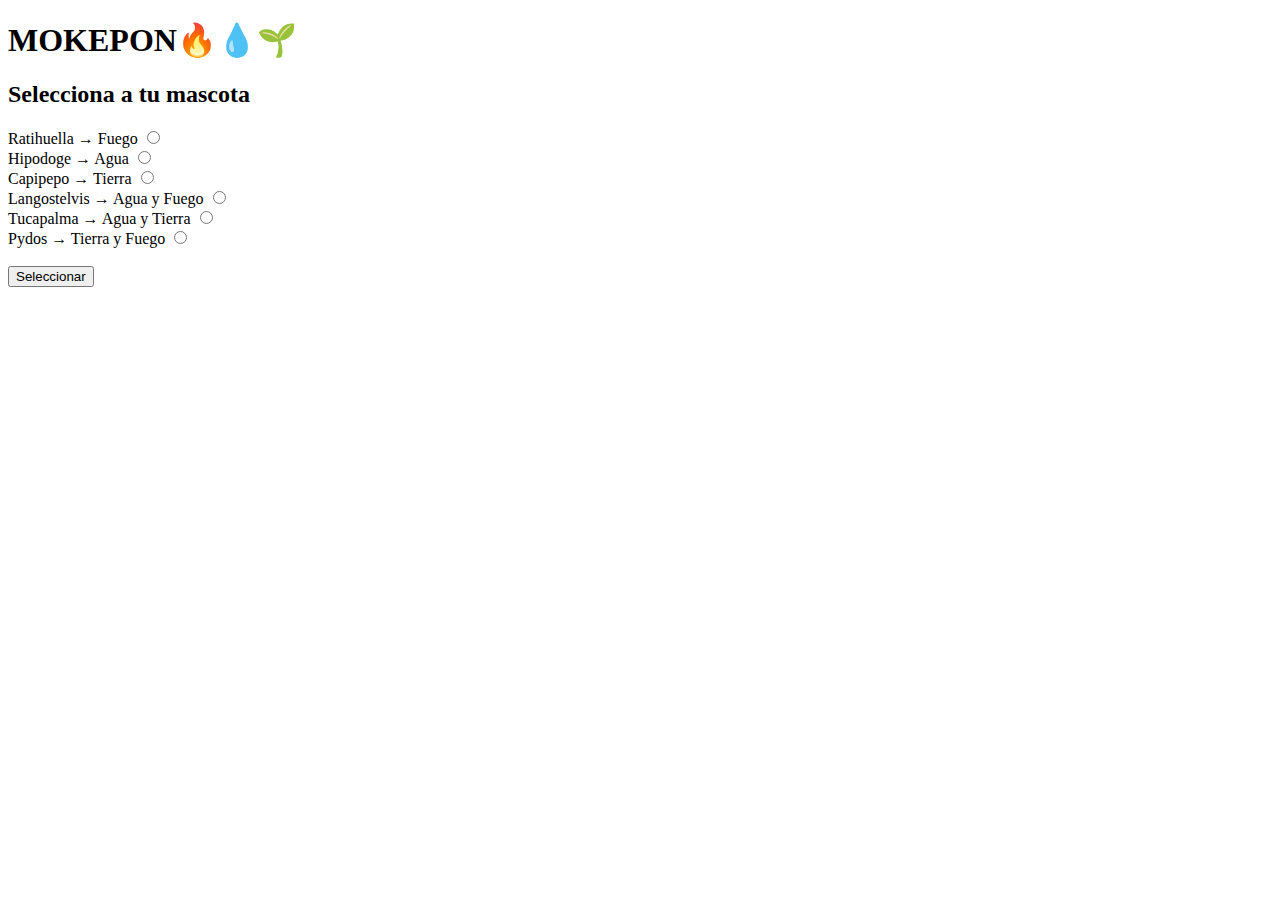
==== mokepon.html @ acfb99b4 "Primera versión de la página MOKEPON, juego con funcionalidad casi total" ====
<!DOCTYPE html>
<html lang="en">
<head>
    <meta charset="UTF-8">
    <meta name="viewport" content="width=device-width, initial-scale=1.0">
    <title>MOKEPON</title>
    <script src="js/script.js"></script>
</head>
<body>
    <h1>MOKEPON🔥💧🌱</h1>

    <section id="mascota">
        <h2>Selecciona a tu mascota</h2>

        <label for="ratihuella">Ratihuella → Fuego</label>
        <input type="radio" name="mascota" id="ratihuella"/>
        <br>

        <label for="hipodoge">Hipodoge → Agua</label>
        <input type="radio" name="mascota" id="hipodoge"/>
        <br>

        <label for="capipepo">Capipepo → Tierra</label>
        <input type="radio" name="mascota" id="capipepo"/>
        <br>

        <label for="langostelvis">Langostelvis → Agua y Fuego</label>
        <input type="radio" name="mascota" id="langostelvis"/>
        <br>

        <label for="tucapalma">Tucapalma → Agua y Tierra</label>
        <input type="radio" name="mascota" id="tucapalma"/>
        <br>

        <label for="pydos">Pydos → Tierra y Fuego</label>
        <input type="radio" name="mascota" id="pydos"/>
        <br><br>

        <button id="boton-mascota">Seleccionar</button>
    </section>

    <section id="ataque">
        <p>Tu <span id="mascotaJugador">mascota</span> tiene <span id="spanVidasJugador">3</span> vidas</p>
        <p>El <span id="mascotaEnemigo">mokepon</span> enemigo tiene <span id="spanVidasEnemigo">3</span> vidas</p>

        <h2>Selecciona un ataque</h2>
        <p>
            <button id="boton-fuego">Fuego 🔥</button>
            <button id="boton-agua">Agua 💧</button>
            <button id="boton-tierra">Tierra 🌱</button>
        </p>
    </section>

    <section id="mensajes">

    </section>

    <section id="reiniciar">
        <button id="boton-reinicio">Reiniciar</button>
    </section>
</body>
</html>
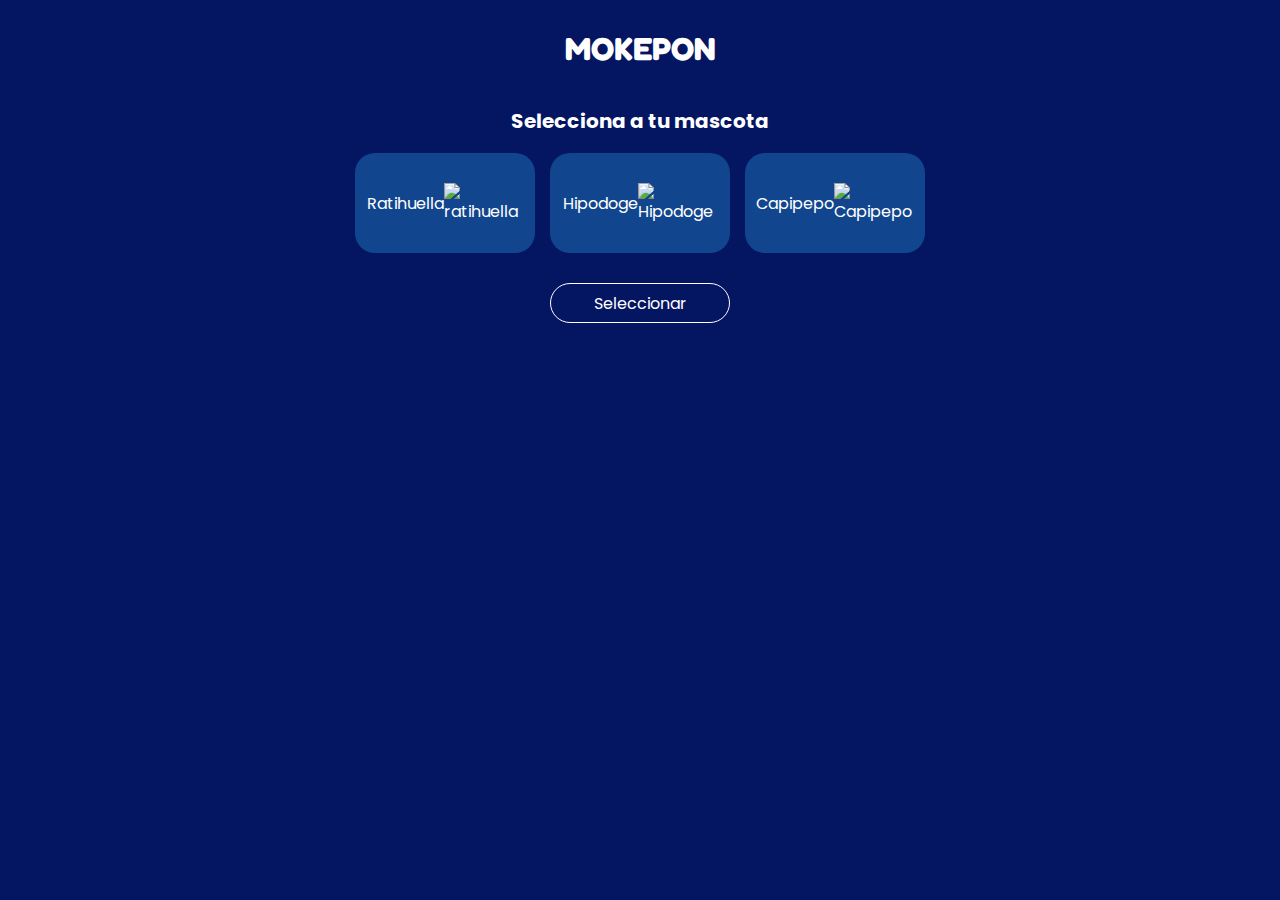
==== commit 655753a8: "Primera página del juego con diseño completo" ====
--- a/mokepon.html
+++ b/mokepon.html
@@ -1,28 +1,38 @@
 <!DOCTYPE html>
-<html lang="en">
+<html lang="es">
 <head>
     <meta charset="UTF-8">
-    <meta name="viewport" content="width=device-width, initial-scale=1.0">
     <title>MOKEPON</title>
+    <link rel="stylesheet" href="styles.css">
     <script src="js/script.js"></script>
 </head>
 <body>
-    <h1>MOKEPON🔥💧🌱</h1>
 
     <section id="mascota">
-        <h2>Selecciona a tu mascota</h2>
+        <h1 class="titulo">MOKEPON</h1>
 
-        <label for="ratihuella">Ratihuella → Fuego</label>
-        <input type="radio" name="mascota" id="ratihuella"/>
-        <br>
+        <h2 class="subtitulo">Selecciona a tu mascota</h2>
 
-        <label for="hipodoge">Hipodoge → Agua</label>
-        <input type="radio" name="mascota" id="hipodoge"/>
-        <br>
+        <div class="tarjetas">
+            <label class="tarjeta-de-mokepon" for="ratihuella">
+                <p>Ratihuella</p>
+                <img src="assets/mokepons_mokepon_ratigueya_attack.png" alt="ratihuella">
+            </label>
+            <input type="radio" name="mascota" id="ratihuella"/>
 
-        <label for="capipepo">Capipepo → Tierra</label>
-        <input type="radio" name="mascota" id="capipepo"/>
-        <br>
+            <label class="tarjeta-de-mokepon" for="hipodoge">
+                <p>Hipodoge</p>
+                <img src="assets/mokepons_mokepon_hipodoge_attack.png" alt="Hipodoge">
+            </label>
+            <input type="radio" name="mascota" id="hipodoge"/>
+
+            <label class="tarjeta-de-mokepon" for="capipepo">
+                <p>Capipepo</p>
+                <img src="assets/mokepons_mokepon_capipepo_attack.png" alt="Capipepo">
+            </label>
+            <input type="radio" name="mascota" id="capipepo"/>
+        </div>
+<!--
 
         <label for="langostelvis">Langostelvis → Agua y Fuego</label>
         <input type="radio" name="mascota" id="langostelvis"/>
@@ -35,11 +45,14 @@
         <label for="pydos">Pydos → Tierra y Fuego</label>
         <input type="radio" name="mascota" id="pydos"/>
         <br><br>
+-->
 
         <button id="boton-mascota">Seleccionar</button>
     </section>
 
     <section id="ataque">
+        <h1 class="titulo">MOKEPON🔥💧🌱</h1>
+
         <p>Tu <span id="mascotaJugador">mascota</span> tiene <span id="spanVidasJugador">3</span> vidas</p>
         <p>El <span id="mascotaEnemigo">mokepon</span> enemigo tiene <span id="spanVidasEnemigo">3</span> vidas</p>
 
--- a/styles.css
+++ b/styles.css
@@ -0,0 +1,104 @@
+@import url('https://fonts.googleapis.com/css2?family=Fredoka+One&family=Poppins:wght@300&display=swap');
+
+body {
+    font-family: Poppins, sans-serif;
+    background-color: #041562;
+}
+
+#seleccionar-mascota {
+    display: flex;
+    flex-direction: column;
+    justify-content: center;
+    align-items: center;
+}
+
+.titulo {
+    font-family: 'Fredoka One', cursive;
+    color: white;
+    font-size: 32px;
+}
+
+.subtitulo {
+    color: white;
+    font-size: 20px;
+}
+
+.tarjetas {
+    display: flex;
+    gap: 10px;
+}
+
+.tarjeta-de-mokepon {
+    width: 180px;
+    height: 100px;
+    background: #11468F;
+    padding: 10px;
+    box-sizing: border-box;
+    border-radius: 20px;
+    display: flex;
+    justify-content: center;
+    align-items: center;
+    color: white;
+}
+
+.tarjeta-de-mokepon img {
+    width: 80px;
+}
+
+input {
+    display: none;
+}
+
+.titulo {
+    font-size: 32px;
+    color: white;
+}
+
+.subtitulo {
+    color: white;
+    font-size: 20px;
+}
+
+#mascota {
+    display: flex;
+    flex-direction: column;
+    justify-content: center;
+    align-items: center;
+}
+
+.tarjetas {
+    display: flex;
+    gap: 15px;
+}
+
+.tarjeta-de-mokepon {
+    width: 180px;
+    height: 100px;
+    background: #11468F;
+    padding: 10px;
+    border-radius: 20px;
+    display: flex;
+    color: white;
+    justify-content: center;
+    align-items: center;
+}
+
+.tarjeta-de-mokepon img {
+    width: 80px;
+}
+
+#boton-mascota {
+    font-family: Poppins, sans-serif;
+    font-size: 16px;
+    margin: 30px 0 0 0;
+    width: 180px;
+    height: 40px;
+    border-radius: 20px;
+    background: transparent;
+    border: 1px solid white;
+    color: white;
+}
+
+input {
+    display: none;
+}